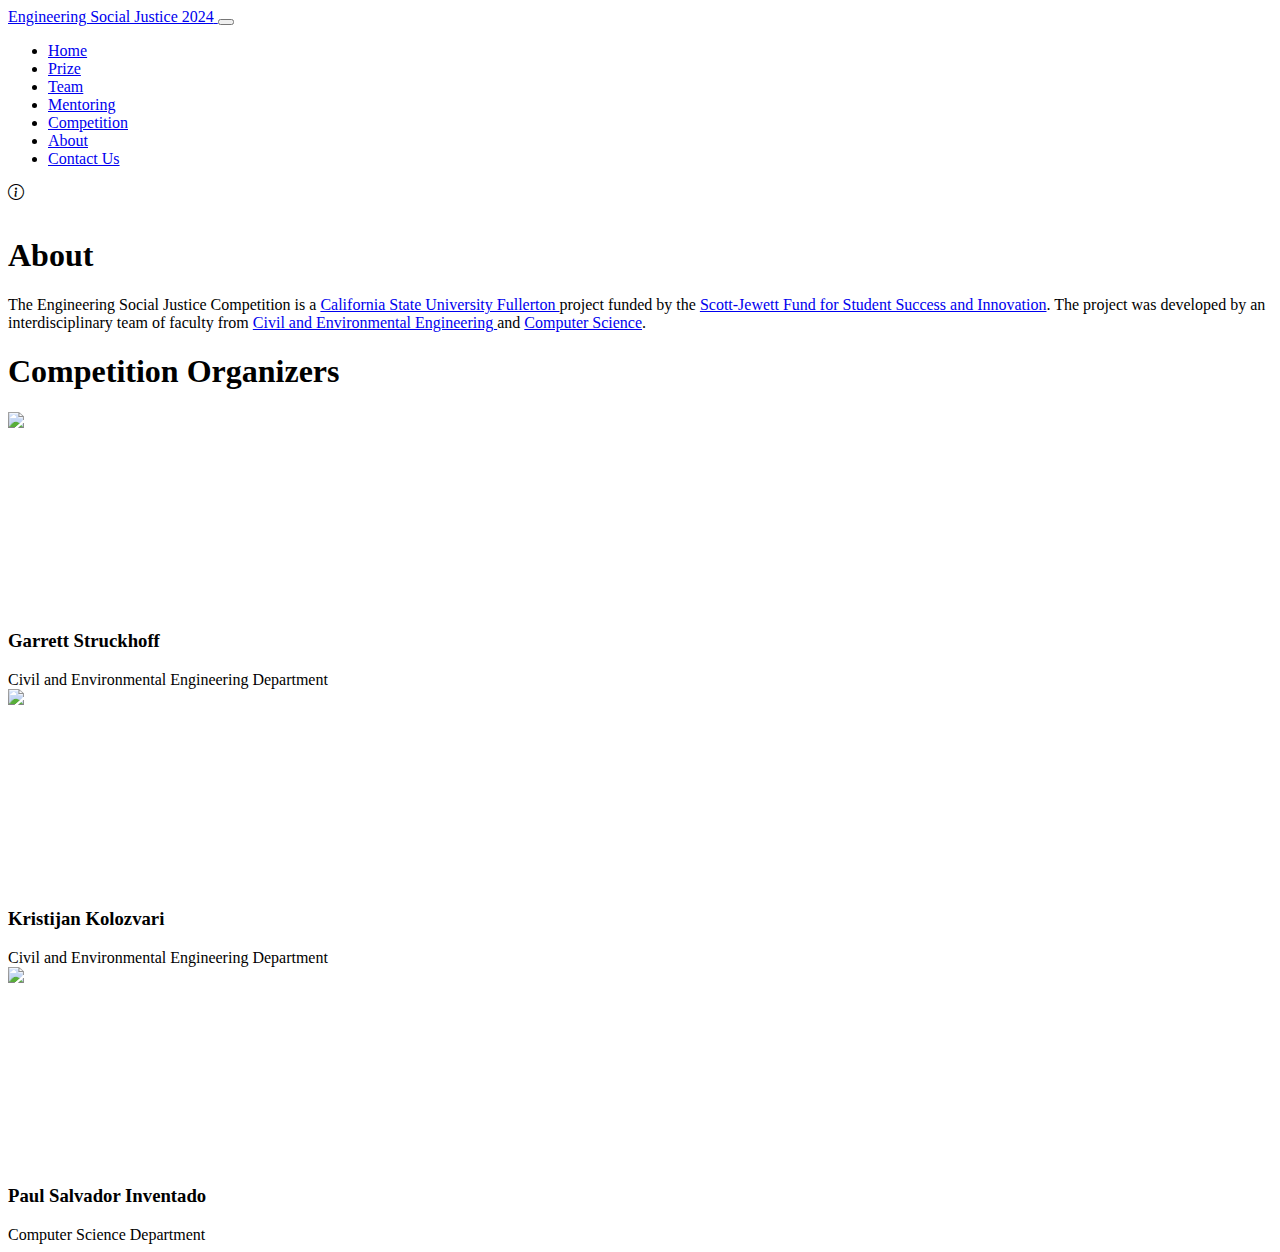
==== about.html @ 76459cbb "Update about.html" ====
<!doctype html>
<html lang="en">
    <head>
        <meta charset="utf-8">
            <meta name="viewport" content="width=device-width, initial-scale=1">
                <title>Engineering Social Justice 2024 - Mentoring</title>
                <link
                    href="https://cdn.jsdelivr.net/npm/bootstrap@5.2.1/dist/css/bootstrap.min.css"
                    rel="stylesheet"
                    integrity="sha384-iYQeCzEYFbKjA/T2uDLTpkwGzCiq6soy8tYaI1GyVh/UjpbCx/TYkiZhlZB6+fzT"
                    crossorigin="anonymous">
                    <link href="esj.css" rel="stylesheet">
                        <link rel="stylesheet" href="https://cdn.jsdelivr.net/npm/bootstrap-icons@1.9.1/font/bootstrap-icons.css">
                            <link rel="preconnect" href="https://fonts.googleapis.com">
                            <link rel="preconnect" href="https://fonts.gstatic.com" crossorigin>
                            <link href="https://fonts.googleapis.com/css2?family=Ubuntu&display=swap" rel="stylesheet">
                        </head>
    <body>
        <nav class="navbar navbar-expand-md navbar-dark bg-esjdkgreen fixed-top shadow" aria-label="Third navbar example">
            <div class="container-fluid">
                <a href="index.html" class="navbar-brand d-flex align-items-center mb-md-0 me-md-auto text-dark text-decoration-none">
                    <span class="fs-4 text-white">Engineering Social Justice 2024</span>
                </a>
              <button class="navbar-toggler" type="button" data-bs-toggle="collapse" data-bs-target="#navbar" aria-controls="navbar" aria-expanded="false" aria-label="Toggle navigation">
                <span class="navbar-toggler-icon"></span>
              </button>

              <div class="collapse navbar-collapse" id="navbar">
                  <ul class="navbar-nav ms-auto mb-2 mb-sm-0 nav nav-pills">
                      <li class="nav-item"><a href="index.html" class="nav-link" aria-current="page">Home</a></li>
                      <li class="nav-item"><a href="prize.html" class="nav-link">Prize</a></li>
                      <li class="nav-item"><a href="team.html" class="nav-link">Team</a></li>
                      <li class="nav-item"><a href="mentor.html" class="nav-link">Mentoring</a></li>
                      <li class="nav-item"><a href="compete.html" class="nav-link">Competition</a></li>
                      <li class="nav-item"><a href="about.html" class="nav-link active">About</a></li>
                      <li class="nav-item"><a href="contact.html" class="nav-link">Contact Us</a></li>
                  </ul>
              </div>
            </div>
          </nav>
        <main>
            <div class="hero-banner px-4 pb-5 text-center bg-esjltgreen text-white">
                <div class="feature-icon-small d-inline-flex align-items-center justify-content-center fs-1 rounded-3" style="height: 2em; width: 2em">
                    <i class="bi-info-circle"></i>
                </div>
                <h1 class="display-3 fw-bold">About</h1>
                <div class="col-lg-6 mx-auto">
                  <p class="lead mb-4">The Engineering Social Justice Competition is a <a href="https://www.fullerton.edu/" class="text-white text-decoration-underline">California State University Fullerton </a> project funded by the <a href="https://news.fullerton.edu/2022/06/11-cal-state-fullerton-programs-awarded-funding-from-scott-jewett-gift/" class="text-white text-decoration-underline">Scott-Jewett Fund for Student Success and Innovation</a>. The project was developed by an interdisciplinary team of faculty from <a href="https://www.fullerton.edu/ecs/cee/" class="text-white text-decoration-underline">Civil and Environmental Engineering </a> and <a href="https://www.fullerton.edu/ecs/cs/" class="text-white text-decoration-underline">Computer Science</a>.
                  </p>
                </div>
            </div>
            <div class="px-4 py-5 text-center">
                <h1 class="text-esjdkgreen display-5 fw-bold">Competition Organizers</h1>
            </div>
            <div class="row row-cols-1 row-cols-sm-3 mx-5">
                <div class="d-flex p-2 flex-column gap-2 align-items-center">
                    <div class="rounded-circle " style="overflow: hidden; width: 200px; height: 200px">
                        <img src="images/faculty/struckhoff.jpg" height=200> </div>
                    <div><h3>Garrett Struckhoff</h3></div>
                    <div class="text-esjltgreen">Civil and Environmental Engineering Department</div>
                </div>
                <div class="d-flex p-2 flex-column gap-2 align-items-center">
                    <div class="rounded-circle " style="overflow: hidden; width: 200px; height: 200px">
                        <img src="images/faculty/kolozvari.jpg" height=200> </div>
                    <div><h3>Kristijan Kolozvari</h3></div>
                    <div class="text-esjltgreen">Civil and Environmental Engineering Department</div>
                </div>
                <div class="d-flex p-2 flex-column gap-2 align-items-center">
                    <div class="rounded-circle " style="overflow: hidden; width: 200px; height: 200px">
                        <img src="images/faculty/inventado.jpg" height=200> </div>
                    <div><h3>Paul Salvador Inventado</h3></div>
                    <div class="text-esjltgreen">Computer Science Department</div>
                </div>
            </div>
        </main>
        <script
            src="https://cdn.jsdelivr.net/npm/bootstrap@5.2.1/dist/js/bootstrap.bundle.min.js"
            integrity="sha384-u1OknCvxWvY5kfmNBILK2hRnQC3Pr17a+RTT6rIHI7NnikvbZlHgTPOOmMi466C8"
            crossorigin="anonymous"></script>
    </body>
</html>
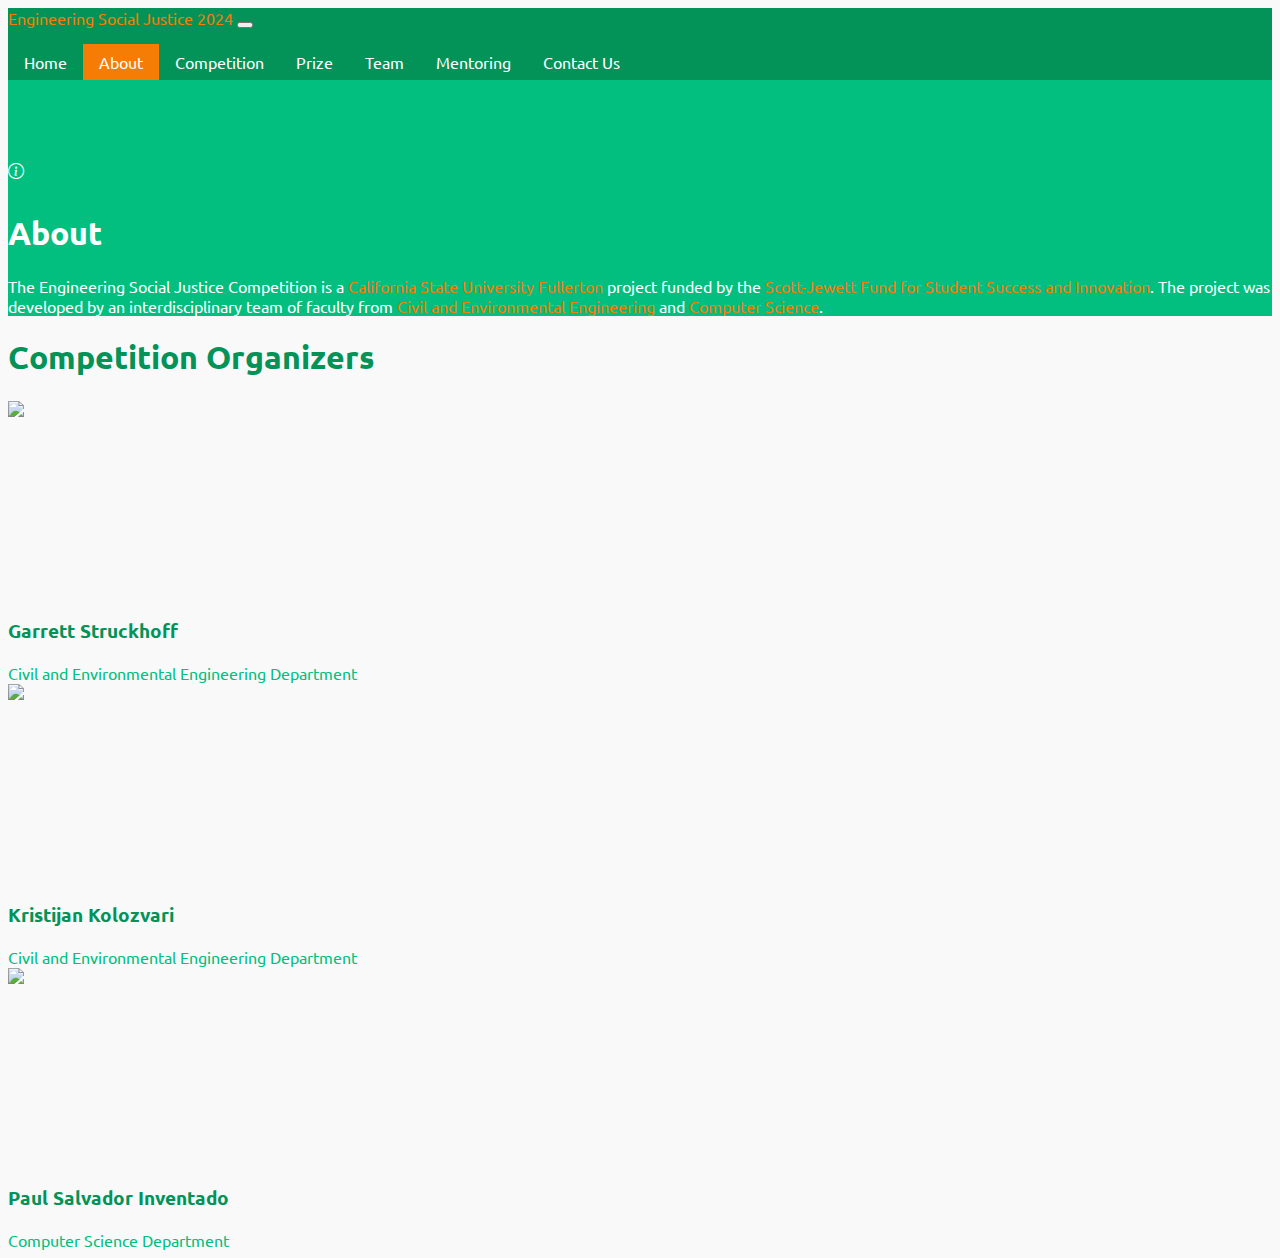
==== commit ea3286d9: "content update" ====
--- a/about.html
+++ b/about.html
@@ -1,81 +1,97 @@
 <!doctype html>
 <html lang="en">
-    <head>
-        <meta charset="utf-8">
-            <meta name="viewport" content="width=device-width, initial-scale=1">
-                <title>Engineering Social Justice 2024 - Mentoring</title>
-                <link
-                    href="https://cdn.jsdelivr.net/npm/bootstrap@5.2.1/dist/css/bootstrap.min.css"
-                    rel="stylesheet"
-                    integrity="sha384-iYQeCzEYFbKjA/T2uDLTpkwGzCiq6soy8tYaI1GyVh/UjpbCx/TYkiZhlZB6+fzT"
-                    crossorigin="anonymous">
-                    <link href="esj.css" rel="stylesheet">
-                        <link rel="stylesheet" href="https://cdn.jsdelivr.net/npm/bootstrap-icons@1.9.1/font/bootstrap-icons.css">
-                            <link rel="preconnect" href="https://fonts.googleapis.com">
-                            <link rel="preconnect" href="https://fonts.gstatic.com" crossorigin>
-                            <link href="https://fonts.googleapis.com/css2?family=Ubuntu&display=swap" rel="stylesheet">
-                        </head>
-    <body>
-        <nav class="navbar navbar-expand-md navbar-dark bg-esjdkgreen fixed-top shadow" aria-label="Third navbar example">
-            <div class="container-fluid">
-                <a href="index.html" class="navbar-brand d-flex align-items-center mb-md-0 me-md-auto text-dark text-decoration-none">
-                    <span class="fs-4 text-white">Engineering Social Justice 2024</span>
-                </a>
-              <button class="navbar-toggler" type="button" data-bs-toggle="collapse" data-bs-target="#navbar" aria-controls="navbar" aria-expanded="false" aria-label="Toggle navigation">
+
+<head>
+    <meta charset="utf-8">
+    <meta name="viewport" content="width=device-width, initial-scale=1">
+    <title>Engineering Social Justice 2024 - About</title>
+    <link href="https://cdn.jsdelivr.net/npm/bootstrap@5.2.1/dist/css/bootstrap.min.css" rel="stylesheet"
+        integrity="sha384-iYQeCzEYFbKjA/T2uDLTpkwGzCiq6soy8tYaI1GyVh/UjpbCx/TYkiZhlZB6+fzT" crossorigin="anonymous">
+    <link href="esj.css" rel="stylesheet">
+    <link rel="stylesheet" href="https://cdn.jsdelivr.net/npm/bootstrap-icons@1.9.1/font/bootstrap-icons.css">
+    <link rel="preconnect" href="https://fonts.googleapis.com">
+    <link rel="preconnect" href="https://fonts.gstatic.com" crossorigin>
+    <link href="https://fonts.googleapis.com/css2?family=Ubuntu&display=swap" rel="stylesheet">
+</head>
+
+<body>
+    <nav class="navbar navbar-expand-md navbar-dark bg-esjdkgreen fixed-top shadow" aria-label="Third navbar example">
+        <div class="container-fluid">
+            <a href="index.html"
+                class="navbar-brand d-flex align-items-center mb-md-0 me-md-auto text-dark text-decoration-none">
+                <span class="fs-4 text-white">Engineering Social Justice 2024</span>
+            </a>
+            <button class="navbar-toggler" type="button" data-bs-toggle="collapse" data-bs-target="#navbar"
+                aria-controls="navbar" aria-expanded="false" aria-label="Toggle navigation">
                 <span class="navbar-toggler-icon"></span>
-              </button>
+            </button>
 
-              <div class="collapse navbar-collapse" id="navbar">
-                  <ul class="navbar-nav ms-auto mb-2 mb-sm-0 nav nav-pills">
-                      <li class="nav-item"><a href="index.html" class="nav-link" aria-current="page">Home</a></li>
-                      <li class="nav-item"><a href="prize.html" class="nav-link">Prize</a></li>
-                      <li class="nav-item"><a href="team.html" class="nav-link">Team</a></li>
-                      <li class="nav-item"><a href="mentor.html" class="nav-link">Mentoring</a></li>
-                      <li class="nav-item"><a href="compete.html" class="nav-link">Competition</a></li>
-                      <li class="nav-item"><a href="about.html" class="nav-link active">About</a></li>
-                      <li class="nav-item"><a href="contact.html" class="nav-link">Contact Us</a></li>
-                  </ul>
-              </div>
+            <div class="collapse navbar-collapse" id="navbar">
+                <ul class="navbar-nav ms-auto mb-2 mb-sm-0 nav nav-pills">
+                    <li class="nav-item"><a href="index.html" class="nav-link">Home</a></li>
+                    <li class="nav-item"><a href="#" class="nav-link active" aria-current="page">About</a></li>
+                    <li class="nav-item"><a href="compete.html" class="nav-link">Competition</a></li>
+                    <li class="nav-item"><a href="prize.html" class="nav-link">Prize</a></li>
+                    <li class="nav-item"><a href="team.html" class="nav-link">Team</a></li>
+                    <li class="nav-item"><a href="mentor.html" class="nav-link">Mentoring</a></li>
+                    <li class="nav-item"><a href="contact.html" class="nav-link">Contact Us</a></li>
+                </ul>
             </div>
-          </nav>
-        <main>
-            <div class="hero-banner px-4 pb-5 text-center bg-esjltgreen text-white">
-                <div class="feature-icon-small d-inline-flex align-items-center justify-content-center fs-1 rounded-3" style="height: 2em; width: 2em">
-                    <i class="bi-info-circle"></i>
+        </div>
+    </nav>
+    <main>
+        <div class="hero-banner px-4 pb-5 text-center bg-esjltgreen text-white">
+            <div class="feature-icon-small d-inline-flex align-items-center justify-content-center fs-1 rounded-3"
+                style="height: 2em; width: 2em">
+                <i class="bi-info-circle"></i>
+            </div>
+            <h1 class="display-3 fw-bold">About</h1>
+            <div class="col-lg-6 mx-auto">
+                <p class="lead mb-4">The Engineering Social Justice Competition is a <a
+                        href="https://www.fullerton.edu/" class="text-white text-decoration-underline">California State
+                        University Fullerton </a> project funded by the <a
+                        href="https://news.fullerton.edu/2022/06/11-cal-state-fullerton-programs-awarded-funding-from-scott-jewett-gift/"
+                        class="text-white text-decoration-underline">Scott-Jewett Fund for Student Success and
+                        Innovation</a>. The project was developed by an interdisciplinary team of faculty from <a
+                        href="https://www.fullerton.edu/ecs/cee/" class="text-white text-decoration-underline">Civil and
+                        Environmental Engineering </a> and <a href="https://www.fullerton.edu/ecs/cs/"
+                        class="text-white text-decoration-underline">Computer Science</a>.
+                </p>
+            </div>
+        </div>
+        <div class="px-4 py-5 text-center">
+            <h1 class="text-esjdkgreen display-5 fw-bold">Competition Organizers</h1>
+        </div>
+        <div class="row row-cols-1 row-cols-sm-3 mx-5">
+            <div class="d-flex p-2 flex-column gap-2 align-items-center">
+                <div class="rounded-circle " style="overflow: hidden; width: 200px; height: 200px">
+                    <img src="images/faculty/struckhoff.jpg" height=200> </div>
+                <div>
+                    <h3>Garrett Struckhoff</h3>
                 </div>
-                <h1 class="display-3 fw-bold">About</h1>
-                <div class="col-lg-6 mx-auto">
-                  <p class="lead mb-4">The Engineering Social Justice Competition is a <a href="https://www.fullerton.edu/" class="text-white text-decoration-underline">California State University Fullerton </a> project funded by the <a href="https://news.fullerton.edu/2022/06/11-cal-state-fullerton-programs-awarded-funding-from-scott-jewett-gift/" class="text-white text-decoration-underline">Scott-Jewett Fund for Student Success and Innovation</a>. The project was developed by an interdisciplinary team of faculty from <a href="https://www.fullerton.edu/ecs/cee/" class="text-white text-decoration-underline">Civil and Environmental Engineering </a> and <a href="https://www.fullerton.edu/ecs/cs/" class="text-white text-decoration-underline">Computer Science</a>.
-                  </p>
+                <div class="text-esjltgreen">Civil and Environmental Engineering Department</div>
+            </div>
+            <div class="d-flex p-2 flex-column gap-2 align-items-center">
+                <div class="rounded-circle " style="overflow: hidden; width: 200px; height: 200px">
+                    <img src="images/faculty/kolozvari.jpg" height=200> </div>
+                <div>
+                    <h3>Kristijan Kolozvari</h3>
                 </div>
+                <div class="text-esjltgreen">Civil and Environmental Engineering Department</div>
             </div>
-            <div class="px-4 py-5 text-center">
-                <h1 class="text-esjdkgreen display-5 fw-bold">Competition Organizers</h1>
+            <div class="d-flex p-2 flex-column gap-2 align-items-center">
+                <div class="rounded-circle " style="overflow: hidden; width: 200px; height: 200px">
+                    <img src="images/faculty/inventado.jpg" height=200> </div>
+                <div>
+                    <h3>Paul Salvador Inventado</h3>
+                </div>
+                <div class="text-esjltgreen">Computer Science Department</div>
             </div>
-            <div class="row row-cols-1 row-cols-sm-3 mx-5">
-                <div class="d-flex p-2 flex-column gap-2 align-items-center">
-                    <div class="rounded-circle " style="overflow: hidden; width: 200px; height: 200px">
-                        <img src="images/faculty/struckhoff.jpg" height=200> </div>
-                    <div><h3>Garrett Struckhoff</h3></div>
-                    <div class="text-esjltgreen">Civil and Environmental Engineering Department</div>
-                </div>
-                <div class="d-flex p-2 flex-column gap-2 align-items-center">
-                    <div class="rounded-circle " style="overflow: hidden; width: 200px; height: 200px">
-                        <img src="images/faculty/kolozvari.jpg" height=200> </div>
-                    <div><h3>Kristijan Kolozvari</h3></div>
-                    <div class="text-esjltgreen">Civil and Environmental Engineering Department</div>
-                </div>
-                <div class="d-flex p-2 flex-column gap-2 align-items-center">
-                    <div class="rounded-circle " style="overflow: hidden; width: 200px; height: 200px">
-                        <img src="images/faculty/inventado.jpg" height=200> </div>
-                    <div><h3>Paul Salvador Inventado</h3></div>
-                    <div class="text-esjltgreen">Computer Science Department</div>
-                </div>
-            </div>
-        </main>
-        <script
-            src="https://cdn.jsdelivr.net/npm/bootstrap@5.2.1/dist/js/bootstrap.bundle.min.js"
-            integrity="sha384-u1OknCvxWvY5kfmNBILK2hRnQC3Pr17a+RTT6rIHI7NnikvbZlHgTPOOmMi466C8"
-            crossorigin="anonymous"></script>
-    </body>
+        </div>
+    </main>
+    <script src="https://cdn.jsdelivr.net/npm/bootstrap@5.2.1/dist/js/bootstrap.bundle.min.js"
+        integrity="sha384-u1OknCvxWvY5kfmNBILK2hRnQC3Pr17a+RTT6rIHI7NnikvbZlHgTPOOmMi466C8" crossorigin="anonymous">
+    </script>
+</body>
+
 </html>
--- a/esj.css
+++ b/esj.css
@@ -0,0 +1,207 @@
+body {
+  min-height: 75rem;
+  background-color: #f9f9f9;
+  font-family: 'Ubuntu', sans-serif;
+}
+
+.hero-banner {
+    padding-top: 5rem;
+}
+
+a {
+    color: #f57d05;
+}
+
+a:hover {
+    color: #f57d05;
+    text-decoration: underline;
+}
+
+a {
+    text-decoration: none;
+}
+
+h3, h4, h5 {
+    color: #039359!important;
+}
+
+.timeline {
+    border-left: 1px solid #f57d05!important;
+}
+
+.timeline-item:after {
+    background-color: #f57d05!important;
+}
+
+.sunshine-text {
+    color: #FEB210;
+}
+
+a.dark-link {
+    text-decoration: none;
+}
+
+a.sunshine-text:hover {
+    color: #FEB210;
+}
+
+.nav {
+    --bs-nav-link-padding-x: 1rem;
+    --bs-nav-link-padding-y: 0.5rem;
+    --bs-nav-link-font-weight: ;
+    --bs-nav-link-color: var(--bs-link-color);
+    --bs-nav-link-hover-color: #d5d5d5;
+    --bs-nav-link-disabled-color: #6c757d;
+    display: flex;
+    flex-wrap: wrap;
+    padding-left: 0;
+    margin-bottom: 0;
+    list-style: none;
+}
+
+.nav-link {
+    display: block;
+    padding: var(--bs-nav-link-padding-y) var(--bs-nav-link-padding-x);
+    font-size: var(--bs-nav-link-font-size);
+    font-weight: var(--bs-nav-link-font-weight);
+    color: #fff;
+    text-decoration: none!important;
+    transition: color .15s ease-in-out,background-color .15s ease-in-out,border-color .15s ease-in-out;
+}
+
+.nav-pills .nav-link.active {
+    /*color: #000;
+      background-color: #FEB210;*/
+    color: #fff;
+    background-color: #f57d05;
+}
+
+.bg-titanblue {
+    --bs-bg-opacity: 1;
+    background-color: #00274C!important;
+}
+
+.bg-esjdkgreen {
+    color: #fff!important;
+    background-color: #039359;
+}
+
+.bg-esjltgreen {
+    color: #fff!important;
+    background-color: #02bf80;
+}
+
+.text-bg-titanblue {
+    color: #fff!important;
+    background-color: #00274C;
+}
+
+.text-bg-esjltgreen {
+    color: #fff!important;
+    background-color: #02bf80;
+}
+
+.text-bg-esjdkgreen {
+    color: #fff;
+    background-color: #039359!important;
+}
+
+.text-esjdkgreen {
+    color: #039359;
+}
+
+.text-esjltgreen {
+    color: #02bf80;
+}
+
+.text-bg-sunshine {
+    color: #000!important;
+    background-color: #FEB210;
+}
+
+.text-bg-esjorange {
+    color: #fff!important;
+    background-color: #f57d05;
+}
+
+.text-muted {
+    color: #02bf80!important;
+}
+
+.card-title {
+    color: #fff!important;
+}
+
+.table-esj {
+    --bs-table-color: #fff;
+    --bs-table-bg: #02bf80;
+    
+    --bs-table-striped-bg: #fff;
+    --bs-table-striped-color: #fff;
+    --bs-table-active-bg: #02bf80;
+    --bs-table-active-color: #000;
+    --bs-table-hover-bg: #02bf80;
+    --bs-table-hover-color: #fff;
+    color: var(--bs-table-color);
+    border-color: var(--bs-table-border-color);
+}
+
+
+.btn-sunshine {
+    --bs-btn-color: #000;
+    --bs-btn-bg: #FEB210;
+    --bs-btn-border-color: #FEB210; /*change*/
+    --bs-btn-hover-color: #000;
+    --bs-btn-hover-bg: #DA9501;
+    --bs-btn-hover-border-color: #C98901; /*change*/
+    --bs-btn-focus-shadow-rgb: 49,132,253;
+    --bs-btn-active-color: #fff;
+    --bs-btn-active-bg: #DA9501; /*change*/
+    --bs-btn-active-border-color: #C98901; /*change*/
+    --bs-btn-active-shadow: inset 0 3px 5px rgba(0, 0, 0, 0.125);
+    --bs-btn-disabled-color: #fff;
+    --bs-btn-disabled-bg: #0d6efd;
+    --bs-btn-disabled-border-color: #0d6efd;
+}
+
+.btn-esjorange {
+    --bs-btn-color: #fff;
+    --bs-btn-bg: ##f57d05;
+    --bs-btn-border-color: ##f57d05; /*change*/
+    --bs-btn-hover-color: #fff;
+    --bs-btn-hover-bg: #f34625;
+    --bs-btn-hover-border-color: #f34625; /*change*/
+    --bs-btn-focus-shadow-rgb: 49,132,253;
+    --bs-btn-active-color: #fff;
+    --bs-btn-active-bg: #DA9501; /*change*/
+    --bs-btn-active-border-color: #C98901; /*change*/
+    --bs-btn-active-shadow: inset 0 3px 5px rgba(0, 0, 0, 0.125);
+    --bs-btn-disabled-color: #fff;
+    --bs-btn-disabled-bg: #0d6efd;
+    --bs-btn-disabled-border-color: #0d6efd;
+}
+
+.timeline {
+  border-left: 1px solid hsl(0, 0%, 90%);
+  position: relative;
+  list-style: none;
+}
+
+.timeline .timeline-item {
+  position: relative;
+}
+
+.timeline .timeline-item:after {
+  position: absolute;
+  display: block;
+  top: 0;
+}
+
+.timeline .timeline-item:after {
+  background-color: hsl(0, 0%, 90%);
+  left: -38px;
+  border-radius: 50%;
+  height: 11px;
+  width: 11px;
+  content: "";
+}
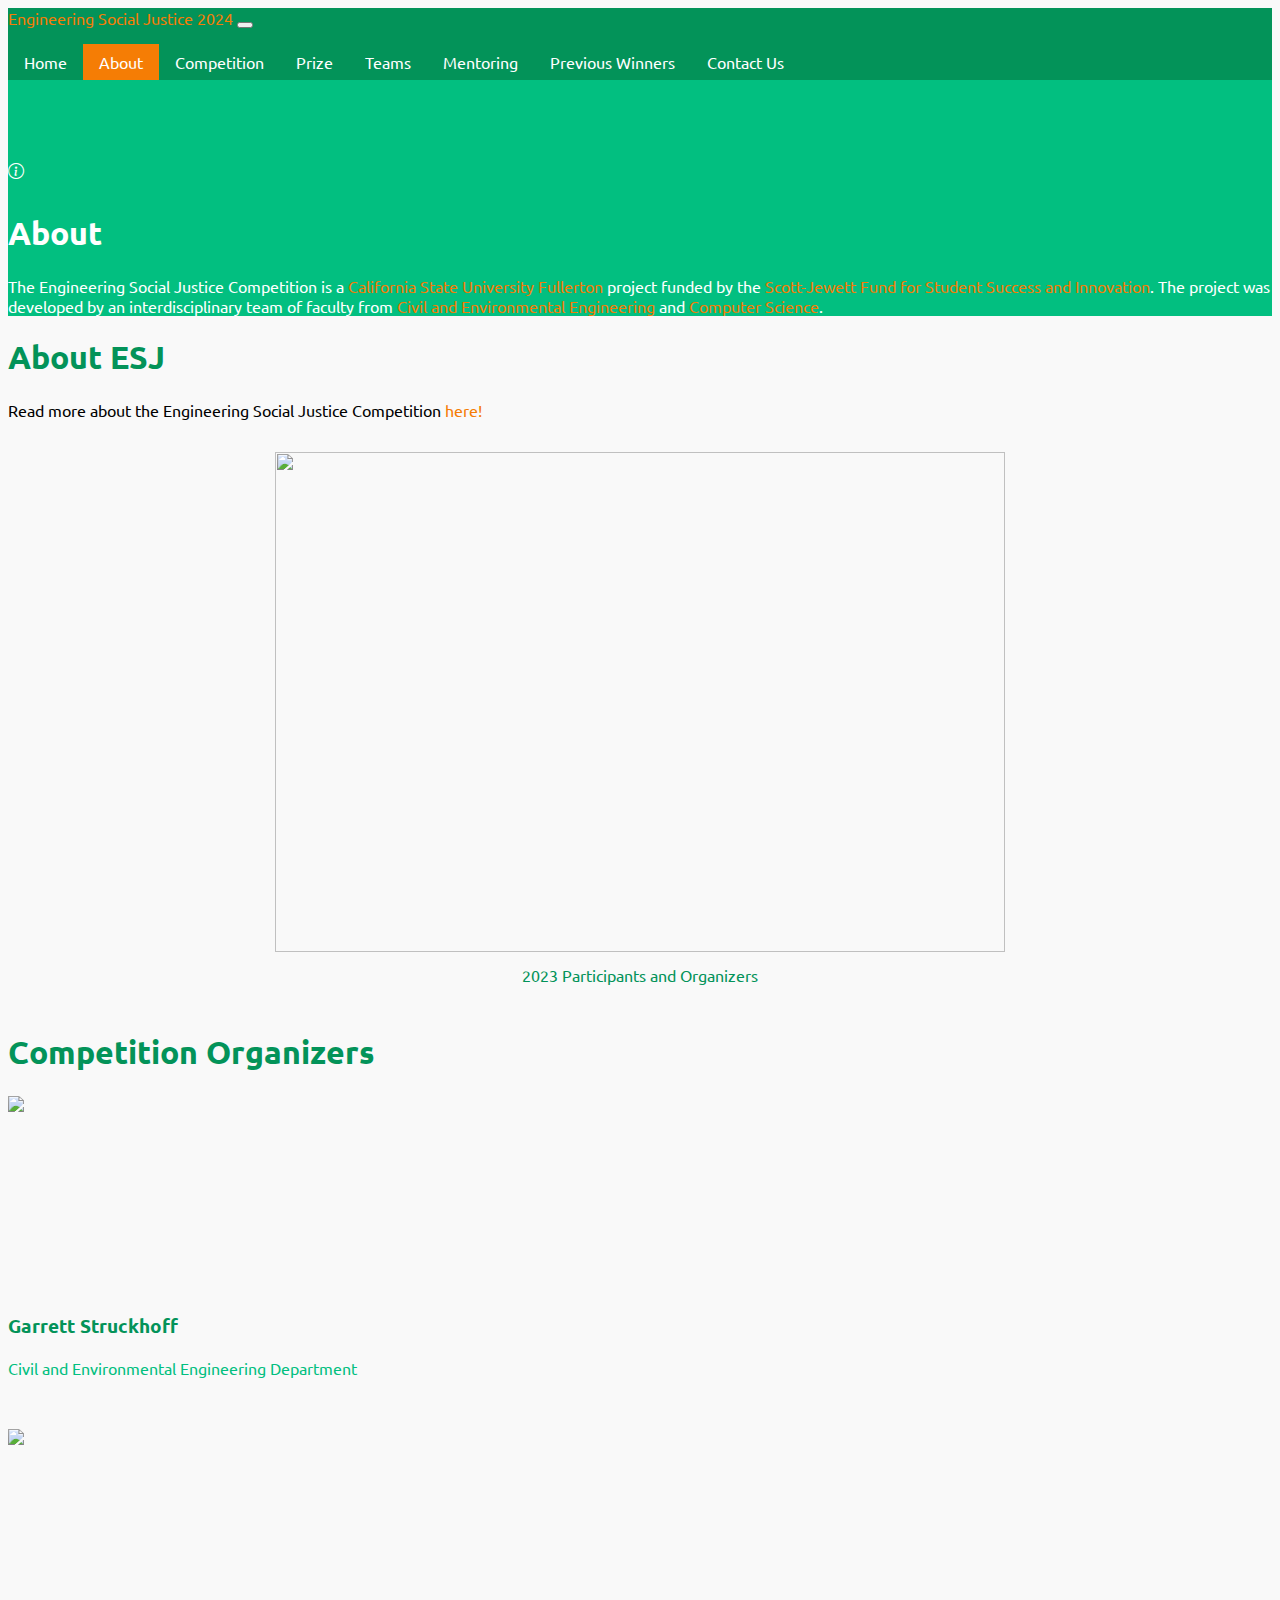
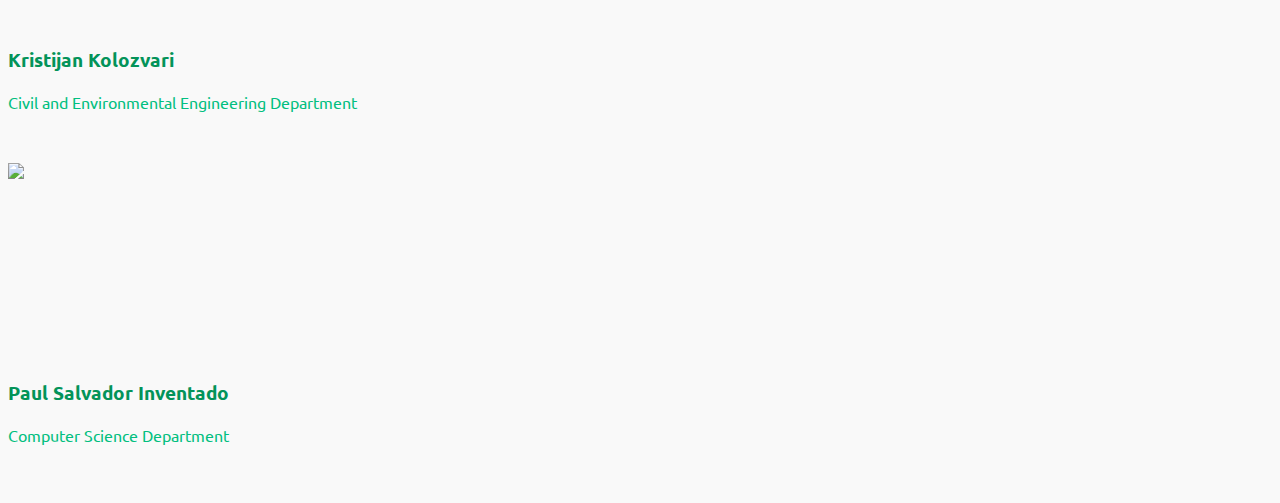
==== commit 870f37d9: "first iteration for ecs day" ====
--- a/about.html
+++ b/about.html
@@ -32,8 +32,9 @@
                     <li class="nav-item"><a href="#" class="nav-link active" aria-current="page">About</a></li>
                     <li class="nav-item"><a href="compete.html" class="nav-link">Competition</a></li>
                     <li class="nav-item"><a href="prize.html" class="nav-link">Prize</a></li>
-                    <li class="nav-item"><a href="team.html" class="nav-link">Team</a></li>
+                    <li class="nav-item"><a href="team.html" class="nav-link">Teams</a></li>
                     <li class="nav-item"><a href="mentor.html" class="nav-link">Mentoring</a></li>
+                    <li class="nav-item"><a href="winners.html" class="nav-link">Previous Winners</a></li>
                     <li class="nav-item"><a href="contact.html" class="nav-link">Contact Us</a></li>
                 </ul>
             </div>
@@ -48,17 +49,32 @@
             <h1 class="display-3 fw-bold">About</h1>
             <div class="col-lg-6 mx-auto">
                 <p class="lead mb-4">The Engineering Social Justice Competition is a <a
-                        href="https://www.fullerton.edu/" class="text-white text-decoration-underline">California State
-                        University Fullerton </a> project funded by the <a
+                        href="https://www.fullerton.edu/" class="text-white text-decoration-underline"
+                        target="_blank">California State
+                        University Fullerton</a> project funded by the <a
                         href="https://news.fullerton.edu/2022/06/11-cal-state-fullerton-programs-awarded-funding-from-scott-jewett-gift/"
-                        class="text-white text-decoration-underline">Scott-Jewett Fund for Student Success and
+                        class="text-white text-decoration-underline" target="_blank">Scott-Jewett Fund for Student
+                        Success and
                         Innovation</a>. The project was developed by an interdisciplinary team of faculty from <a
-                        href="https://www.fullerton.edu/ecs/cee/" class="text-white text-decoration-underline">Civil and
-                        Environmental Engineering </a> and <a href="https://www.fullerton.edu/ecs/cs/"
-                        class="text-white text-decoration-underline">Computer Science</a>.
+                        href="https://www.fullerton.edu/ecs/cee/" class="text-white text-decoration-underline"
+                        target="_blank">Civil and
+                        Environmental Engineering</a> and <a href="https://www.fullerton.edu/ecs/cs/"
+                        class="text-white text-decoration-underline" target="_blank">Computer Science</a>.
                 </p>
             </div>
         </div>
+        <div class="px-4 py-5 text-center">
+            <h1 class="text-esjdkgreen display-5 fw-bold">About ESJ</h1>
+            <p>Read more about the Engineering Social Justice Competition <a
+                    href="https://news.fullerton.edu/2023/03/engineering-and-computer-science-students-to-pitch-social-justice-projects/"
+                    target="_blank">here!</a></p>
+        </div>
+        <div class="about">
+            <figure><img src="images/esj23.jpg" width="730px" height="500px">
+                <figcaption class="caption">2023 Participants and Organizers</figcaption>
+            </figure>
+        </div>
+
         <div class="px-4 py-5 text-center">
             <h1 class="text-esjdkgreen display-5 fw-bold">Competition Organizers</h1>
         </div>
@@ -69,7 +85,7 @@
                 <div>
                     <h3>Garrett Struckhoff</h3>
                 </div>
-                <div class="text-esjltgreen">Civil and Environmental Engineering Department</div>
+                <div class="text-esjltgreen" id="department">Civil and Environmental Engineering Department</div>
             </div>
             <div class="d-flex p-2 flex-column gap-2 align-items-center">
                 <div class="rounded-circle " style="overflow: hidden; width: 200px; height: 200px">
@@ -77,7 +93,7 @@
                 <div>
                     <h3>Kristijan Kolozvari</h3>
                 </div>
-                <div class="text-esjltgreen">Civil and Environmental Engineering Department</div>
+                <div class="text-esjltgreen" id="department">Civil and Environmental Engineering Department</div>
             </div>
             <div class="d-flex p-2 flex-column gap-2 align-items-center">
                 <div class="rounded-circle " style="overflow: hidden; width: 200px; height: 200px">
@@ -85,7 +101,7 @@
                 <div>
                     <h3>Paul Salvador Inventado</h3>
                 </div>
-                <div class="text-esjltgreen">Computer Science Department</div>
+                <div class="text-esjltgreen" id="department">Computer Science Department</div>
             </div>
         </div>
     </main>
@@ -94,4 +110,4 @@
     </script>
 </body>
 
-</html>
+</html>--- a/esj.css
+++ b/esj.css
@@ -1,7 +1,7 @@
 body {
-  min-height: 75rem;
-  background-color: #f9f9f9;
-  font-family: 'Ubuntu', sans-serif;
+    min-height: 75rem;
+    background-color: #f9f9f9;
+    font-family: "Ubuntu", sans-serif;
 }
 
 .hero-banner {
@@ -21,20 +21,31 @@
     text-decoration: none;
 }
 
-h3, h4, h5 {
-    color: #039359!important;
+h3,
+h4,
+h5,
+h6 {
+    color: #039359 !important;
+}
+
+h5 {
+    font-size: medium;
+}
+
+h6 {
+    font-size: smaller;
 }
 
 .timeline {
-    border-left: 1px solid #f57d05!important;
+    border-left: 1px solid #f57d05 !important;
 }
 
 .timeline-item:after {
-    background-color: #f57d05!important;
+    background-color: #f57d05 !important;
 }
 
 .sunshine-text {
-    color: #FEB210;
+    color: #feb210;
 }
 
 a.dark-link {
@@ -42,7 +53,7 @@
 }
 
 a.sunshine-text:hover {
-    color: #FEB210;
+    color: #feb210;
 }
 
 .nav {
@@ -65,8 +76,9 @@
     font-size: var(--bs-nav-link-font-size);
     font-weight: var(--bs-nav-link-font-weight);
     color: #fff;
-    text-decoration: none!important;
-    transition: color .15s ease-in-out,background-color .15s ease-in-out,border-color .15s ease-in-out;
+    text-decoration: none !important;
+    transition: color 0.15s ease-in-out, background-color 0.15s ease-in-out,
+        border-color 0.15s ease-in-out;
 }
 
 .nav-pills .nav-link.active {
@@ -78,32 +90,32 @@
 
 .bg-titanblue {
     --bs-bg-opacity: 1;
-    background-color: #00274C!important;
+    background-color: #00274c !important;
 }
 
 .bg-esjdkgreen {
-    color: #fff!important;
+    color: #fff !important;
     background-color: #039359;
 }
 
 .bg-esjltgreen {
-    color: #fff!important;
+    color: #fff !important;
     background-color: #02bf80;
 }
 
 .text-bg-titanblue {
-    color: #fff!important;
-    background-color: #00274C;
+    color: #fff !important;
+    background-color: #00274c;
 }
 
 .text-bg-esjltgreen {
-    color: #fff!important;
+    color: #fff !important;
     background-color: #02bf80;
 }
 
 .text-bg-esjdkgreen {
     color: #fff;
-    background-color: #039359!important;
+    background-color: #039359 !important;
 }
 
 .text-esjdkgreen {
@@ -115,27 +127,27 @@
 }
 
 .text-bg-sunshine {
-    color: #000!important;
-    background-color: #FEB210;
+    color: #000 !important;
+    background-color: #feb210;
 }
 
 .text-bg-esjorange {
-    color: #fff!important;
+    color: #fff !important;
     background-color: #f57d05;
 }
 
 .text-muted {
-    color: #02bf80!important;
+    color: #02bf80 !important;
 }
 
 .card-title {
-    color: #fff!important;
+    color: #fff !important;
 }
 
 .table-esj {
     --bs-table-color: #fff;
     --bs-table-bg: #02bf80;
-    
+
     --bs-table-striped-bg: #fff;
     --bs-table-striped-color: #fff;
     --bs-table-active-bg: #02bf80;
@@ -146,18 +158,21 @@
     border-color: var(--bs-table-border-color);
 }
 
-
 .btn-sunshine {
     --bs-btn-color: #000;
-    --bs-btn-bg: #FEB210;
-    --bs-btn-border-color: #FEB210; /*change*/
+    --bs-btn-bg: #feb210;
+    --bs-btn-border-color: #feb210;
+    /*change*/
     --bs-btn-hover-color: #000;
-    --bs-btn-hover-bg: #DA9501;
-    --bs-btn-hover-border-color: #C98901; /*change*/
-    --bs-btn-focus-shadow-rgb: 49,132,253;
+    --bs-btn-hover-bg: #da9501;
+    --bs-btn-hover-border-color: #c98901;
+    /*change*/
+    --bs-btn-focus-shadow-rgb: 49, 132, 253;
     --bs-btn-active-color: #fff;
-    --bs-btn-active-bg: #DA9501; /*change*/
-    --bs-btn-active-border-color: #C98901; /*change*/
+    --bs-btn-active-bg: #da9501;
+    /*change*/
+    --bs-btn-active-border-color: #c98901;
+    /*change*/
     --bs-btn-active-shadow: inset 0 3px 5px rgba(0, 0, 0, 0.125);
     --bs-btn-disabled-color: #fff;
     --bs-btn-disabled-bg: #0d6efd;
@@ -167,14 +182,18 @@
 .btn-esjorange {
     --bs-btn-color: #fff;
     --bs-btn-bg: ##f57d05;
-    --bs-btn-border-color: ##f57d05; /*change*/
+    --bs-btn-border-color: ##f57d05;
+    /*change*/
     --bs-btn-hover-color: #fff;
     --bs-btn-hover-bg: #f34625;
-    --bs-btn-hover-border-color: #f34625; /*change*/
-    --bs-btn-focus-shadow-rgb: 49,132,253;
+    --bs-btn-hover-border-color: #f34625;
+    /*change*/
+    --bs-btn-focus-shadow-rgb: 49, 132, 253;
     --bs-btn-active-color: #fff;
-    --bs-btn-active-bg: #DA9501; /*change*/
-    --bs-btn-active-border-color: #C98901; /*change*/
+    --bs-btn-active-bg: #da9501;
+    /*change*/
+    --bs-btn-active-border-color: #c98901;
+    /*change*/
     --bs-btn-active-shadow: inset 0 3px 5px rgba(0, 0, 0, 0.125);
     --bs-btn-disabled-color: #fff;
     --bs-btn-disabled-bg: #0d6efd;
@@ -182,26 +201,73 @@
 }
 
 .timeline {
-  border-left: 1px solid hsl(0, 0%, 90%);
-  position: relative;
-  list-style: none;
+    border-left: 1px solid hsl(0, 0%, 90%);
+    position: relative;
+    list-style: none;
 }
 
 .timeline .timeline-item {
-  position: relative;
+    position: relative;
 }
 
 .timeline .timeline-item:after {
-  position: absolute;
-  display: block;
-  top: 0;
+    position: absolute;
+    display: block;
+    top: 0;
 }
 
 .timeline .timeline-item:after {
-  background-color: hsl(0, 0%, 90%);
-  left: -38px;
-  border-radius: 50%;
-  height: 11px;
-  width: 11px;
-  content: "";
-}
+    background-color: hsl(0, 0%, 90%);
+    left: -38px;
+    border-radius: 50%;
+    height: 11px;
+    width: 11px;
+    content: "";
+}
+
+.about,
+.email,
+.insta {
+    height: 50%;
+    padding: 50px;
+    margin: 0px;
+    display: flex;
+    justify-content: center;
+}
+
+.about {
+    padding: 0px;
+}
+
+.caption {
+    color: #039359 !important;
+    display: flex;
+    align-items: center;
+    justify-content: center;
+    padding: 10px;
+}
+
+.suggestions,
+#department {
+    padding-bottom: 50px;
+}
+
+.abstract {
+    text-align: center;
+    padding-bottom: 25px;
+}
+
+#prize {
+    padding: 15px;
+}
+
+#team {
+    display: flex;
+    align-items: center;
+    justify-content: space-around;
+}
+
+#winner-link {
+    color: #f9f9f9;
+    text-decoration: underline;
+}